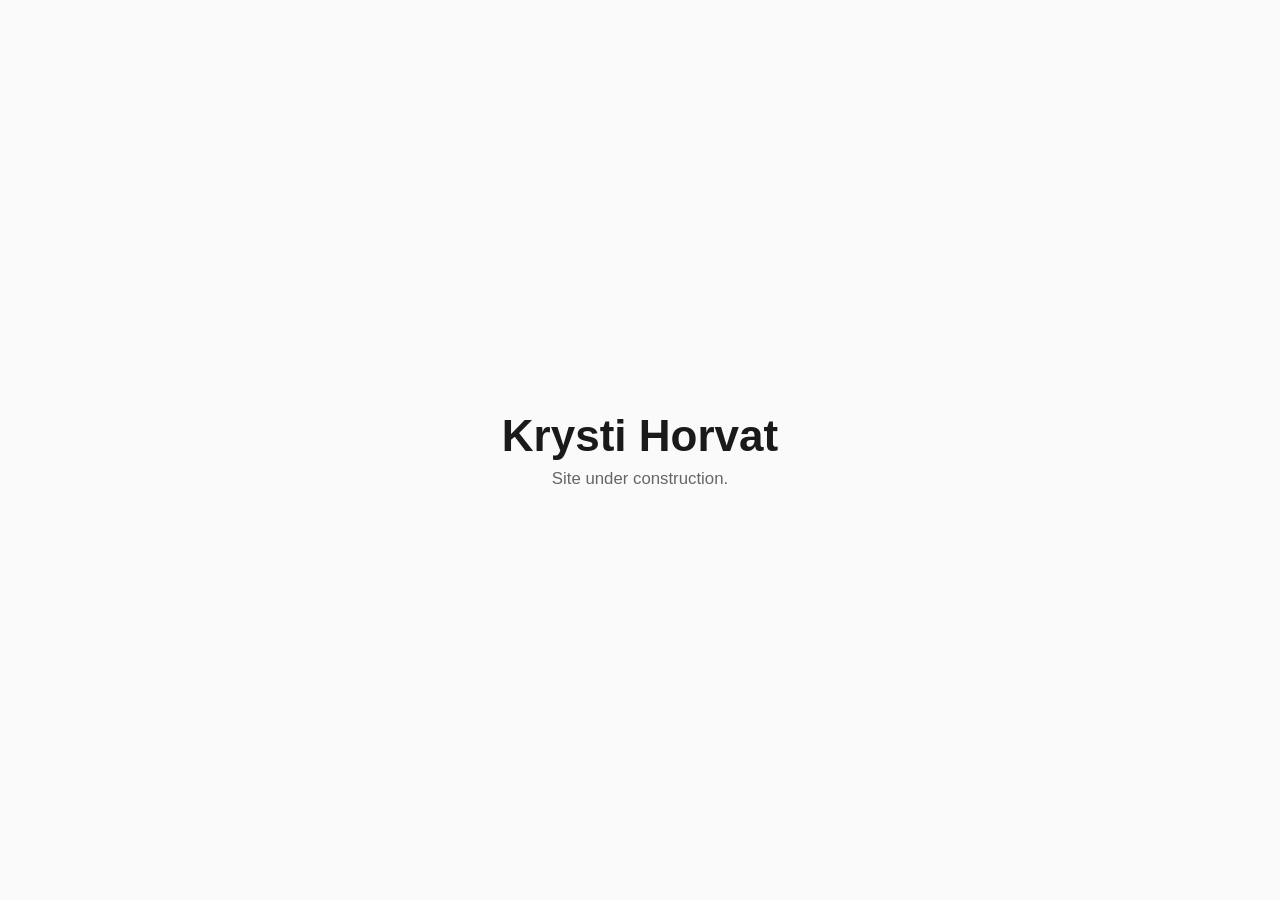
==== index.html @ d26396f6 "Scaffold static site for krystihorvat.com Mirrors the brandyrosine.com setup: plain HTML/CSS, hosted" ====
<!DOCTYPE html>
<html lang="en">
<head>
  <meta charset="UTF-8">
  <meta name="viewport" content="width=device-width, initial-scale=1.0">
  <title>Krysti Horvat</title>
  <link rel="stylesheet" href="assets/style.css">
</head>
<body>
  <main>
    <h1>Krysti Horvat</h1>
    <p>Site under construction.</p>
  </main>
</body>
</html>
---- assets/style.css ----
:root {
  color-scheme: light dark;
  --bg: #fafafa;
  --fg: #1a1a1a;
  --accent: #7a5cff;
}

* {
  box-sizing: border-box;
}

body {
  margin: 0;
  min-height: 100vh;
  display: flex;
  align-items: center;
  justify-content: center;
  font-family: -apple-system, BlinkMacSystemFont, "Segoe UI", Helvetica, Arial, sans-serif;
  background: var(--bg);
  color: var(--fg);
}

main {
  text-align: center;
  padding: 2rem;
}

h1 {
  font-size: clamp(1.75rem, 4vw, 2.75rem);
  font-weight: 600;
  margin: 0 0 0.5rem;
}

p {
  color: #666;
  font-size: 1.05rem;
  margin: 0;
}
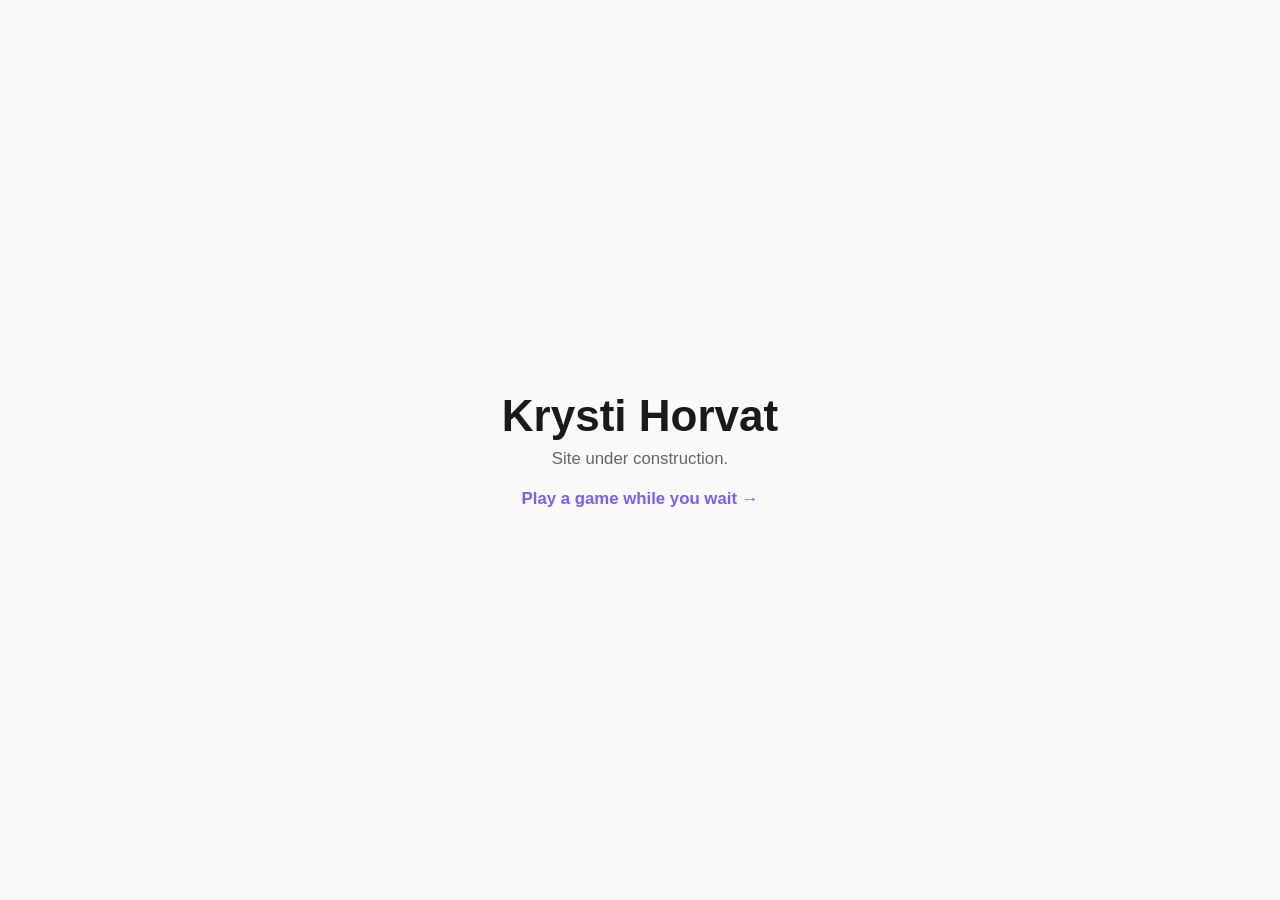
==== commit 43531066: "Add a mini-game for the under-construction page "Catch the Big Idea" - a quick canvas game where fal" ====
--- a/index.html
+++ b/index.html
@@ -10,6 +10,9 @@
   <main>
     <h1>Krysti Horvat</h1>
     <p>Site under construction.</p>
+    <p style="margin-top: 1.25rem;">
+      <a href="play.html" style="color: var(--accent); font-weight: 600; text-decoration: none;">Play a game while you wait &rarr;</a>
+    </p>
   </main>
 </body>
 </html>
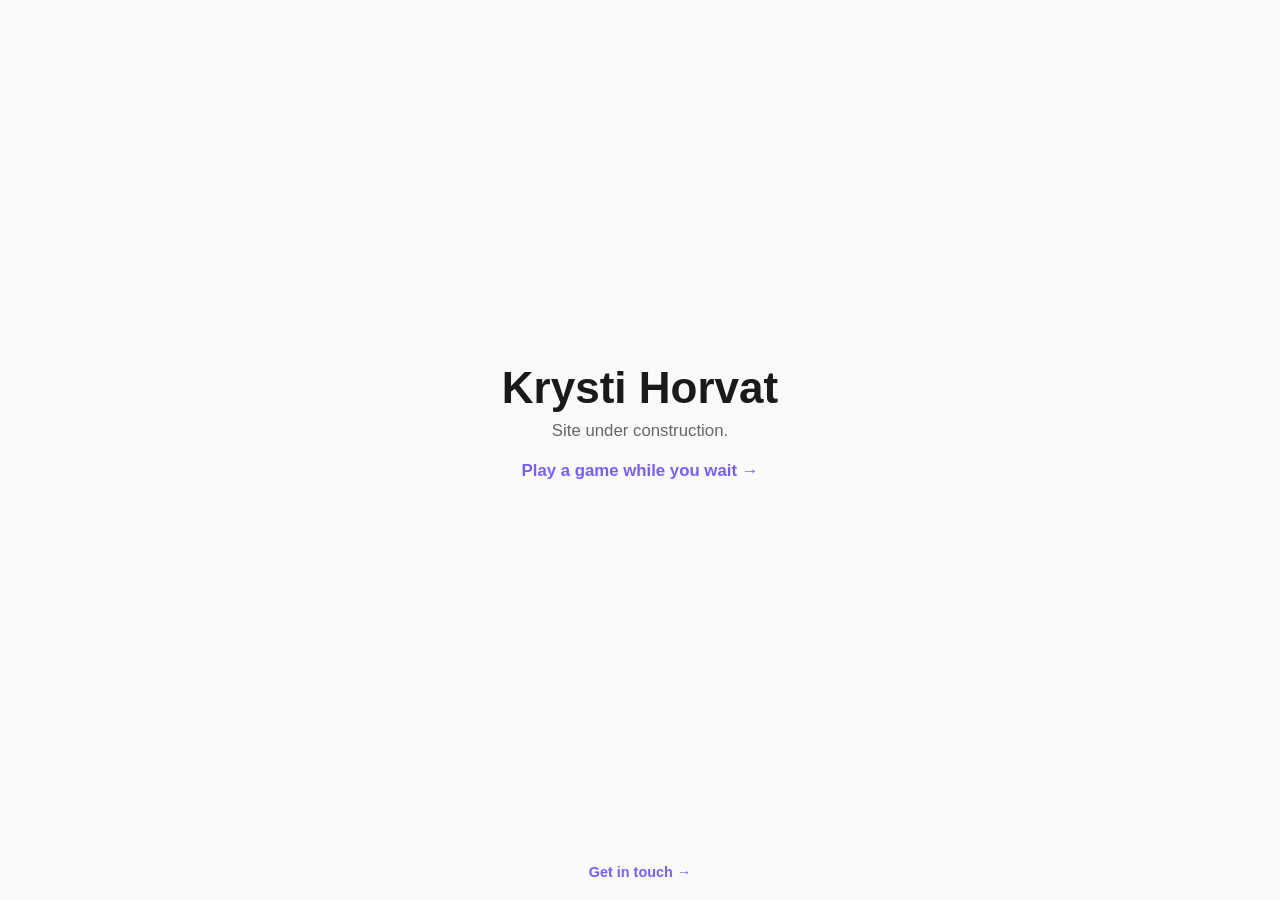
==== commit 5dadf123: "Add pause, score/miss popups, and a contact footer - Pause button + P/Esc shortcut, with a "Paused" " ====
--- a/index.html
+++ b/index.html
@@ -14,5 +14,9 @@
       <a href="play.html" style="color: var(--accent); font-weight: 600; text-decoration: none;">Play a game while you wait &rarr;</a>
     </p>
   </main>
+
+  <footer>
+    <a href="mailto:krysti401@gmail.com">Get in touch &rarr;</a>
+  </footer>
 </body>
 </html>
--- a/assets/style.css
+++ b/assets/style.css
@@ -13,16 +13,37 @@
   margin: 0;
   min-height: 100vh;
   display: flex;
-  align-items: center;
-  justify-content: center;
+  flex-direction: column;
   font-family: -apple-system, BlinkMacSystemFont, "Segoe UI", Helvetica, Arial, sans-serif;
   background: var(--bg);
   color: var(--fg);
 }
 
 main {
+  flex: 1;
+  display: flex;
+  flex-direction: column;
+  align-items: center;
+  justify-content: center;
   text-align: center;
   padding: 2rem;
+}
+
+footer {
+  text-align: center;
+  padding: 1.25rem;
+  font-size: 0.9rem;
+  color: #888;
+}
+
+footer a {
+  color: var(--accent);
+  text-decoration: none;
+  font-weight: 600;
+}
+
+footer a:hover {
+  text-decoration: underline;
 }
 
 h1 {
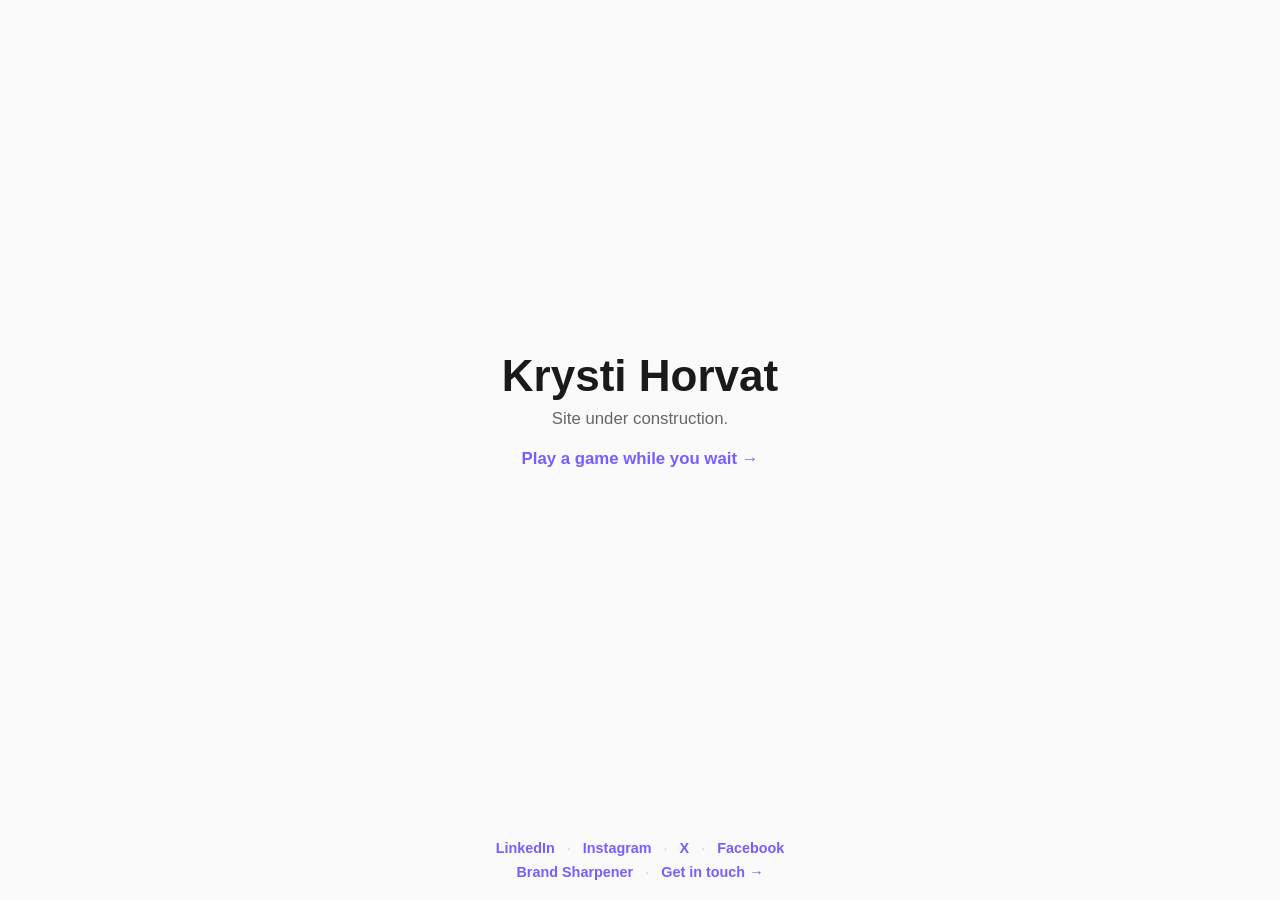
==== commit 447644dd: "Build out the homepage footer with socials and Brand Sharpener Adds LinkedIn, Instagram, X, and Face" ====
--- a/index.html
+++ b/index.html
@@ -16,7 +16,20 @@
   </main>
 
   <footer>
-    <a href="mailto:krysti401@gmail.com">Get in touch &rarr;</a>
+    <div class="footer-row">
+      <a href="https://www.linkedin.com/in/krysti-horvat-b433455a/" target="_blank" rel="noopener">LinkedIn</a>
+      <span class="footer-sep">&middot;</span>
+      <a href="https://www.instagram.com/krystihorvat/" target="_blank" rel="noopener">Instagram</a>
+      <span class="footer-sep">&middot;</span>
+      <a href="https://x.com/krystihorvat" target="_blank" rel="noopener">X</a>
+      <span class="footer-sep">&middot;</span>
+      <a href="https://www.facebook.com/krysti.horvat" target="_blank" rel="noopener">Facebook</a>
+    </div>
+    <div class="footer-row">
+      <a href="https://brandsharpener.com" target="_blank" rel="noopener">Brand Sharpener</a>
+      <span class="footer-sep">&middot;</span>
+      <a href="mailto:krysti401@gmail.com">Get in touch &rarr;</a>
+    </div>
   </footer>
 </body>
 </html>
--- a/assets/style.css
+++ b/assets/style.css
@@ -46,6 +46,28 @@
   text-decoration: underline;
 }
 
+.footer-row {
+  display: flex;
+  justify-content: center;
+  align-items: center;
+  flex-wrap: wrap;
+  gap: 0.75rem;
+}
+
+.footer-row + .footer-row {
+  margin-top: 0.5rem;
+}
+
+.footer-sep {
+  color: #ccc;
+}
+
+@media (prefers-color-scheme: dark) {
+  .footer-sep {
+    color: #444;
+  }
+}
+
 h1 {
   font-size: clamp(1.75rem, 4vw, 2.75rem);
   font-weight: 600;
